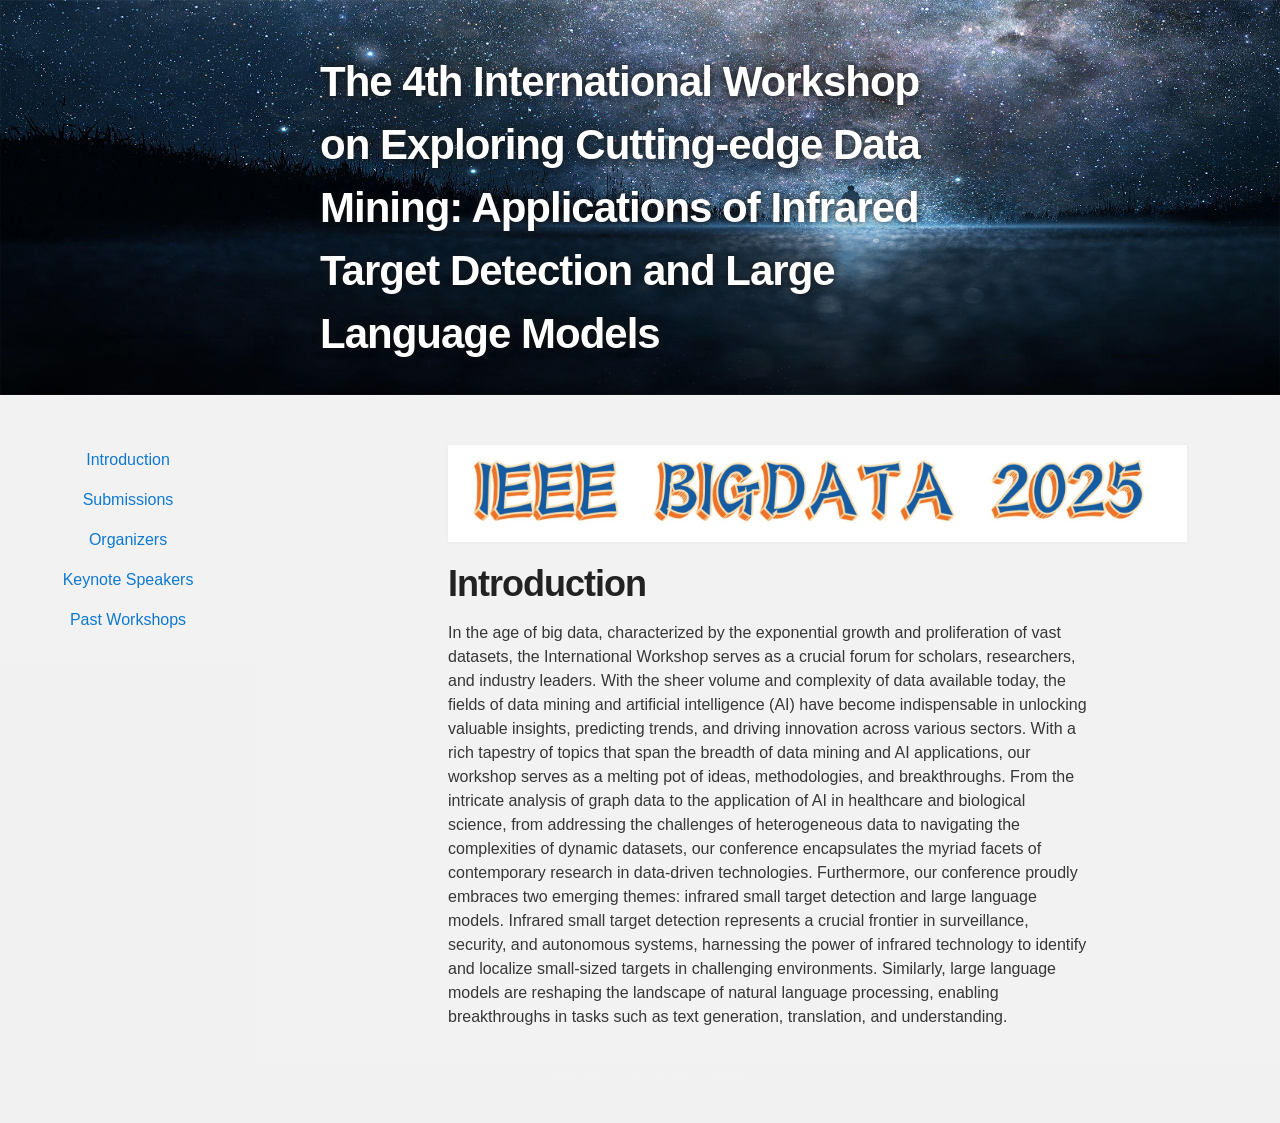
==== index.html @ c62ca706 "Initial commit: BigData 2026 conference website" ====
<!DOCTYPE html>
        <html lang="en-US">
        
          <head>
            <meta charset='utf-8'>
            <meta http-equiv="X-UA-Compatible" content="IE=edge">
            <meta name="viewport" content="width=device-width,maximum-scale=2">
            <link rel="stylesheet" type="text/css" media="screen" href="css/style.css">
            <style>
              /*兼容浏览器*/
              * {
                  margin: 0;
                  padding: 0;
              }
        
              .content {
                  width: 100%;
                  height: 100%;
              }
        
              .content-left {
                  width: 20%;
                  height: 100%;
                  /* background-color: #9ec5d169; */
                  float: left;
              }
        
              .content-right {
                  width: 80%;
                  height: 100%;
                  /* height: 600px; */
                  /* background-color: #6495ED; */
                  float: left;
                  position: relative;
                  z-index: 9999
                  
              }
        
              .left-title {
                  width: 100%;
                  height: 50px;
              }
        
              .left-title > a {
                
                  display: block;
                  width: 100%;
                  height: 50px;
                  line-height: 50px;
                  text-align: center;
                  /* color: white; */
                  /*去掉a下默认下划线*/
                  text-decoration: none;
              }
        
              /*分割线*/
              .seg {
                  height: 1px;
                  width: 100%;
                  /* background-color: black; */
              }
        
              .nav {
                  /*上下5,左右0*/
                  margin: 5px 0;
              }
        
              /*菜单项主标题*/
              .nav-title {
                  height: 40px;
                  width: 100%;
                  /* color: white; */
                  text-align: center;
                  line-height: 40px;
                  cursor: pointer;
              }
        
              /*子标题内容区*/
              .nav-content {
                  width: 100%;
                  height: 100%;
                  /* background-color: #0C1119; */
              }
        
              /*子标题的样式*/
              .nav-content > a {
                  display: block;
                  width: 100%;
                  height: 30px;
                  /* color: #CCCCCC; */
                  text-decoration: none;
                  text-align: center;
                  line-height: 30px;
                  font-size: 13px;
              }
        
              /*子标题鼠标经过时的改变颜色*/
              .nav-content > a:hover {
                  /* color: #FFFFFF; */
                  /* background-color: #12040c; */
              }
        
              /*内容区*/
              .content-right{
                  /* font-size: 0px; */
                  /* line-height: 10px; */
                  /* text-align: center; */
              }
          </style>
        
        <!-- Begin Jekyll SEO tag v2.8.0 -->
        <title> The 4th International Workshop on Exploring Cutting-edge Data Mining: Applications of Infrared Target Detection and Large Language Models | held with 2026 IEEE International Conference on Big Data</title>
        <meta name="generator" content="Jekyll v3.9.3" />
        <meta property="og:title" content=" The 4th International Workshop on Exploring Cutting-edge Data Mining: Applications of Infrared Target Detection and Large Language Models" />
        <meta property="og:locale" content="en_US" />
        <meta name="description" content="held with 2026 IEEE International Conference on Big Data" />
        <meta property="og:description" content="held with 2026 IEEE International Conference on Big Data" />
        <link rel="canonical" href="https://rhwbrhw.github.io/" />
        <meta property="og:url" content="https://rhwbrhw.github.io/" />
        <meta property="og:site_name" content=" The 4th International Workshop on Exploring Cutting-edge Data Mining: Applications of Infrared Target Detection and Large Language Models" />
        <meta property="og:type" content="website" />
        <meta name="twitter:card" content="summary" />
        <meta property="twitter:title" content=" The 4th International Workshop on Exploring Cutting-edge Data Mining: Applications of Infrared Target Detection and Large Language Models" />
        <script type="application/ld+json">
        {"@context":"https://schema.org","@type":"WebSite","description":"held with 2026 IEEE International Conference on Big Data","headline":" The 4th International Workshop on Exploring Cutting-edge Data Mining: Applications of Infrared Target Detection and Large Language Models","name":" The 4th International Workshop on Exploring Cutting-edge Data Mining: Applications of Infrared Target Detection and Large Language Models","url":"https://rhwbrhw.github.io/"}</script>
        <!-- End Jekyll SEO tag -->
        
          </head>
        
          <body>
        
            <!-- <ul class="sidebar">
              <li><a href="#introduction">Introduction</a></li>
              <li><a href="#Submissions">Submissions</a></li>
              <li><a href="#topics-of-interest">Topics of Interest</a></li>
              <li><a href="#proceedings">Proceedings</a></li>
              <li><a href="#submission-instructions">Submission Instructions</a></li>
              <li><a href="#important-dates">Important Dates</a></li>
              <li><a href="#schedule">Schedule</a></li>
              
            </ul> -->
        
        
        
        
        
            <!-- HEADER -->
            <div id="header_wrap" class="outer">
                <header class="inner">
        
                  <h1 id="project_title"> The 4th International Workshop on Exploring Cutting-edge Data Mining: Applications of Infrared Target Detection and Large Language Models</h1>
        
                  <!-- <script src = "jquery-3.6.0.js"></script> -->
        
          
                  <!-- <script src = "https://code.jquery.com/jquery-3.2.1.min.js"
                          integrity = "sha384-KJ3o2DKtIkvYIK3UENzmM7KCkRr/rE9/Qpg6aAZGJwFDMVNA/GpGFF93hXpG5KkN"
                          crossorigin = "anonymous"></script> -->
          
                  <!-- <script>
                      $(function () {
          
                          //隐藏所有子标题
                          $(".nav-menu").each(function () {
                              $(this).children(".nav-content").hide();
                          });
          
                          //给菜单项中的所有主标题绑定事件
                          $(".nav-title").each(function () {
                              //获取点击当前标签下所有子标签
                              var navConEle = $(this).parents(".nav-menu").children(".nav-content");
          
                              //绑定点击事件,判断navConEle的display这个属性是否为none,时none的话时隐藏状态
                              $(this).click(function(){
                                  if (navConEle.css("display") != "none") {
                                      //隐藏,传参数自带动画,单位为毫秒
                                      navConEle.hide(300);
                                  } else {
                                      //显示,传参数自带动画,单位为毫秒
                                      $(".nav-menu").each(function () {
                                          $(this).children(".nav-content").hide(300);
                                      });
                                      navConEle.show(300);
                                  }
                              });
                          });
          
                          $(".nav-content>a").each(function () {
                              $(this).click(function () {
                                  $(".content-right").html($(this).html());
                              });
                          });
          
                      });
                  </script> -->
                </header>
            </div>
        
                <!--index-->
                <div class = "content">
                  <!--左侧导航栏-->
                  <div class = "content-left">
                    <div id="main_content_wrap" class="outer">
                      <section id="main_content" class="inner">
                      <!-- <div class = "left-title">
                          <a href = "#">xx后台</a>
                      </div> -->
        
                      <!--水平线-->
                      <!-- <div class = "seg"></div> -->
        
                      <!--菜单栏导航-->
                      <div class = "nav">
                          <!--每一个菜单栏项-->
                          <div class = "nav-menu">
                              <!--主标题-->
                              <div class = "nav-title"><a href="index.html">Introduction</a></div>
                              <!-- 子标题
                              <div class = "nav-content">
                                  <a href = "#">商品列表</a>
                                  <a href = "#">添加商品</a>
                              </div> -->
                          </div>
        
                          <!--每一个菜单栏项-->
                          <div class = "nav-menu">
                              <!--主标题-->
                              <div class = "nav-title"><a href="Submissions.html">Submissions</a></div>
                              <!-- 子标题
                              <div class = "nav-content">
                                  <a href = "#">订单查看</a>
                                  <a href = "#">订单排序</a>
                              </div> -->
                          </div>
        
                          <!--每一个菜单栏项-->
                          <div class = "nav-menu">
                              <!--主标题-->
                              <div class = "nav-title"><a href="Organizers.html">Organizers</a></div>
                              <!-- 子标题
                              <div class = "nav-content">
                                  <a href = "#">类目查看</a>
                                  <a href = "#">类目删除</a>
                              </div> -->
                          </div>
                          <div class="nav-menu">
                            <!--主标题-->
                            <div class="nav-title"><a href="keynotespeaker.html">Keynote Speakers</a></div>
                            <!-- 子标题
                              <div class = "nav-content">
                                  <a href = "#">类目查看</a>
                                  <a href = "#">类目删除</a>
                              </div> -->
                            </div>
                              <div class="nav-menu">
                            <!--主标题-->
                            <div class="nav-title"><a href="pastworkshopd.html">Past Workshops</a></div>
                            <!-- 子标题
                              <div class = "nav-content">
                                  <a href = "#">类目查看</a>
                                  <a href = "#">类目删除</a>
                              </div> -->
                            </div>
                      </div></section></div>
                      <!--水平线-->
                      <!-- <div class = "seg"></div> -->
                  </div>
        
                  <!--右侧内容区-->
                  <div class = "content-right">
                      <!-- MAIN CONTENT -->
                      <div id="main_content_wrap" class="outer">
                        <section id="main_content" class="inner">
                          <p><img src="image/bigdata_1.jpg" alt="Branching" /></p>
        
                          
                          <h1 id="introduction">Introduction</h1>

                          <p> In the age of big data, characterized by the exponential growth and
                            proliferation of vast datasets, the International Workshop serves as a
                            crucial forum for scholars, researchers, and industry leaders. With the
                            sheer volume and complexity of data available today, the fields of data
                            mining and artificial intelligence (AI) have become indispensable in
                            unlocking valuable insights, predicting trends, and driving innovation
                            across various sectors. With a rich tapestry of topics that span the breadth
                            of data mining and AI applications, our workshop serves as a melting pot
                            of ideas, methodologies, and breakthroughs. From the intricate analysis of
                            graph data to the application of AI in healthcare and biological science,
                            from addressing the challenges of heterogeneous data to navigating the
                            complexities of dynamic datasets, our conference encapsulates the myriad
                            facets of contemporary research in data-driven technologies. Furthermore,
                            our conference proudly embraces two emerging themes: infrared small
                            target detection and large language models. Infrared small target
                            detection represents a crucial frontier in surveillance, security, and
                            autonomous systems, harnessing the power of infrared technology to
                            identify and localize small-sized targets in challenging environments.
                            Similarly, large language models are reshaping the landscape of natural
                            language processing, enabling breakthroughs in tasks such as text
                            generation, translation, and understanding.</p>
                          
                                </section>
                              </div>
                          
                              
                  </div></div></body>
                  <!-- FOOTER  -->
                  <div id="footer_wrap" class="outer">
                    <footer class="inner">
                      
                      <p>Published with <a href="https://pages.github.com">GitHub Pages</a></p>
                    </footer>
                  </div>
              
                  
                    <script>
                      (function(i,s,o,g,r,a,m){i['GoogleAnalyticsObject']=r;i[r]=i[r]||function(){
                      (i[r].q=i[r].q||[]).push(arguments)},i[r].l=1*new Date();a=s.createElement(o),
                      m=s.getElementsByTagName(o)[0];a.async=1;a.src=g;m.parentNode.insertBefore(a,m)
                      })(window,document,'script','//www.google-analytics.com/analytics.js','ga');
                      ga('create', '280783166', 'auto');
                      ga('send', 'pageview');
                    </script>
                            <!-- </body> -->
                          </html>
                          
                  <!-- </div> -->
        
                <!--index-->
---- css/style.css ----
.highlight table td {
    padding: 5px
}

.highlight table pre {
    margin: 0
}

.highlight .cm {
    color: #777772;
    font-style: italic
}

.highlight .cp {
    color: #797676;
    font-weight: bold
}

.highlight .c1 {
    color: #777772;
    font-style: italic
}

.highlight .cs {
    color: #797676;
    font-weight: bold;
    font-style: italic
}

.highlight .c,
.highlight .cd {
    color: #777772;
    font-style: italic
}

.highlight .err {
    color: #a61717;
    background-color: #e3d2d2
}

.highlight .gd {
    color: #000000;
    background-color: #ffdddd
}

.highlight .ge {
    color: #000000;
    font-style: italic
}

.highlight .gr {
    color: #aa0000
}

.highlight .gh {
    color: #797676
}

.highlight .gi {
    color: #000000;
    background-color: #ddffdd
}

.highlight .go {
    color: #888888
}

.highlight .gp {
    color: #555555
}

.highlight .gs {
    font-weight: bold
}

.highlight .gu {
    color: #aaaaaa
}

.highlight .gt {
    color: #aa0000
}

.highlight .kc {
    color: #000000;
    font-weight: bold
}

.highlight .kd {
    color: #000000;
    font-weight: bold
}

.highlight .kn {
    color: #000000;
    font-weight: bold
}

.highlight .kp {
    color: #000000;
    font-weight: bold
}

.highlight .kr {
    color: #000000;
    font-weight: bold
}

.highlight .kt {
    color: #445588;
    font-weight: bold
}

.highlight .k,
.highlight .kv {
    color: #000000;
    font-weight: bold
}

.highlight .mf {
    color: #009999
}

.highlight .mh {
    color: #009999
}

.highlight .il {
    color: #009999
}

.highlight .mi {
    color: #009999
}

.highlight .mo {
    color: #009999
}

.highlight .m,
.highlight .mb,
.highlight .mx {
    color: #009999
}

.highlight .sb {
    color: #d14
}

.highlight .sc {
    color: #d14
}

.highlight .sd {
    color: #d14
}

.highlight .s2 {
    color: #d14
}

.highlight .se {
    color: #d14
}

.highlight .sh {
    color: #d14
}

.highlight .si {
    color: #d14
}

.highlight .sx {
    color: #d14
}

.highlight .sr {
    color: #009926
}

.highlight .s1 {
    color: #d14
}

.highlight .ss {
    color: #990073
}

.highlight .s {
    color: #d14
}

.highlight .na {
    color: #008080
}

.highlight .bp {
    color: #797676
}

.highlight .nb {
    color: #0086B3
}

.highlight .nc {
    color: #445588;
    font-weight: bold
}

.highlight .no {
    color: #008080
}

.highlight .nd {
    color: #3c5d5d;
    font-weight: bold
}

.highlight .ni {
    color: #800080
}

.highlight .ne {
    color: #990000;
    font-weight: bold
}

.highlight .nf {
    color: #990000;
    font-weight: bold
}

.highlight .nl {
    color: #990000;
    font-weight: bold
}

.highlight .nn {
    color: #555555
}

.highlight .nt {
    color: #000080
}

.highlight .vc {
    color: #008080
}

.highlight .vg {
    color: #008080
}

.highlight .vi {
    color: #008080
}

.highlight .nv {
    color: #008080
}

.highlight .ow {
    color: #000000;
    font-weight: bold
}

.highlight .o {
    color: #000000;
    font-weight: bold
}

.highlight .w {
    color: #bbbbbb
}

.highlight {
    background-color: #f8f8f8
}

html,
body,
div,
span,
applet,
object,
iframe,
h1,
h2,
h3,
h4,
h5,
h6,
p,
blockquote,
pre,
a,
abbr,
acronym,
address,
big,
cite,
code,
del,
dfn,
em,
img,
ins,
kbd,
q,
s,
samp,
small,
strike,
strong,
sub,
sup,
tt,
var,
b,
u,
i,
center,
dl,
dt,
dd,
ol,
ul,
li,
fieldset,
form,
label,
legend,
table,
caption,
tbody,
tfoot,
thead,
tr,
th,
td,
article,
aside,
canvas,
details,
embed,
figure,
figcaption,
footer,
header,
hgroup,
menu,
nav,
output,
ruby,
section,
summary,
time,
mark,
audio,
video {
    margin: 0;
    padding: 0;
    border: 0;
    font: inherit;
    vertical-align: baseline
}

article,
aside,
details,
figcaption,
figure,
footer,
header,
hgroup,
menu,
nav,
section {
    display: block
}

ol,
ul {
    list-style: none
}

table {
    border-collapse: collapse;
    border-spacing: 0
}

body {
    box-sizing: border-box;
    color: #373737;
    background: #f2f2f2;
    font-size: 16px;
    font-family: 'Myriad Pro', Calibri, Helvetica, Arial, sans-serif;
    line-height: 1.5;
    -webkit-font-smoothing: antialiased
}

h1,
h2,
h3,
h4,
h5,
h6 {
    margin: 10px 0;
    font-weight: 700;
    color: #222222;
    font-family: 'Lucida Grande', 'Calibri', Helvetica, Arial, sans-serif;
    letter-spacing: -1px
}

h1 {
    font-size: 36px;
    font-weight: 700
}

h2 {
    padding-bottom: 10px;
    font-size: 32px;
    background: url("../images/bg_hr.png") repeat-x bottom
}

h3 {
    font-size: 24px
}

h4 {
    font-size: 21px
}

h5 {
    font-size: 18px
}

h6 {
    font-size: 16px
}

p {
    margin: 10px 0 15px 0
}

footer p {
    color: #f2f2f2
}

a {
    text-decoration: none;
    color: #0F79D0;
    text-shadow: none;
    transition: color 0.5s ease;
    transition: text-shadow 0.5s ease;
    -webkit-transition: color 0.5s ease;
    -webkit-transition: text-shadow 0.5s ease;
    -moz-transition: color 0.5s ease;
    -moz-transition: text-shadow 0.5s ease;
    -o-transition: color 0.5s ease;
    -o-transition: text-shadow 0.5s ease;
    -ms-transition: color 0.5s ease;
    -ms-transition: text-shadow 0.5s ease
}

a:hover,
a:focus {
    text-decoration: underline
}

footer a {
    color: #f2f2f2;
    text-decoration: underline
}

em,
cite {
    font-style: italic
}

strong {
    font-weight: bold
}

img {
    position: relative;
    margin: 0 auto;
    max-width: 739px;
    padding: 5px;
    margin: 10px 0 10px 0;
    border: 1px solid #ebebeb;
    box-shadow: 0 0 5px #ebebeb;
    -webkit-box-shadow: 0 0 5px #ebebeb;
    -moz-box-shadow: 0 0 5px #ebebeb;
    -o-box-shadow: 0 0 5px #ebebeb;
    -ms-box-shadow: 0 0 5px #ebebeb
}

p img {
    display: inline;
    margin: 0;
    padding: 0;
    vertical-align: middle;
    text-align: center;
    border: none
}

pre,
code {
    color: #222;
    background-color: #fff;
    font-family: Monaco, "Bitstream Vera Sans Mono", "Lucida Console", Terminal, monospace;
    font-size: 0.875em;
    border-radius: 2px;
    -moz-border-radius: 2px;
    -webkit-border-radius: 2px
}

pre {
    padding: 10px;
    box-shadow: 0 0 10px rgba(0, 0, 0, 0.1);
    overflow: auto
}

code {
    padding: 3px;
    margin: 0 3px;
    box-shadow: 0 0 10px rgba(0, 0, 0, 0.1)
}

pre code {
    display: block;
    box-shadow: none
}

blockquote {
    color: #666;
    margin-bottom: 20px;
    padding: 0 0 0 20px;
    border-left: 3px solid #bbb
}

ul,
ol,
dl {
    margin-bottom: 15px
}

ul {
    list-style-position: inside;
    list-style: disc;
    padding-left: 20px
}

ol {
    list-style-position: inside;
    list-style: decimal;
    padding-left: 20px
}

dl dt {
    font-weight: bold
}

dl dd {
    padding-left: 20px;
    font-style: italic
}

dl p {
    padding-left: 20px;
    font-style: italic
}

hr {
    height: 1px;
    margin-bottom: 5px;
    border: none;
    background: url("../images/bg_hr.png") repeat-x center
}

table {
    border: 1px solid #373737;
    margin-bottom: 20px;
    text-align: left
}

th {
    font-family: 'Lucida Grande', 'Helvetica Neue', Helvetica, Arial, sans-serif;
    padding: 10px;
    background: #373737;
    color: #fff
}

td {
    padding: 10px;
    border: 1px solid #373737
}

form {
    background: #f2f2f2;
    padding: 20px
}

kbd {
    background-color: #fafbfc;
    border: 1px solid #c6cbd1;
    border-bottom-color: #959da5;
    border-radius: 3px;
    box-shadow: inset 0 -1px 0 #959da5;
    color: #444d56;
    display: inline-block;
    font-size: 11px;
    line-height: 11px;
    padding: 3px 5px;
    vertical-align: middle
}

.outer {
    width: 100%
}

.inner {
    position: relative;
    max-width: 640px;
    padding: 20px 10px;
    margin: 0 auto
}

#forkme_banner {
    display: block;
    position: absolute;
    top: 0;
    right: 10px;
    z-index: 10;
    padding: 10px 50px 10px 10px;
    color: #fff;
    background: url("../images/blacktocat.png") #0090ff no-repeat 95% 50%;
    font-weight: 700;
    box-shadow: 0 0 10px rgba(0, 0, 0, 0.5);
    border-bottom-left-radius: 2px;
    border-bottom-right-radius: 2px
}

#header_wrap {
    background-image: url("../image/tushuguan.jpg");
    background-size: 100% 100%;
}

#header_wrap .inner {
    padding: 50px 10px 30px 10px
}

#project_title {
    margin: 0;
    color: #fff;
    font-size: 42px;
    font-weight: 700;
    text-shadow: #111 0px 0px 10px
}

#project_tagline {
    color: #fff;
    font-size: 24px;
    font-weight: 300;
    background: none;
    text-shadow: #111 0px 0px 10px
}

#downloads {
    position: absolute;
    width: 210px;
    z-index: 10;
    bottom: -40px;
    right: 0;
    height: 70px;
    background: url("../images/icon_download.png") no-repeat 0% 90%
}

.zip_download_link {
    display: block;
    float: right;
    width: 90px;
    height: 70px;
    text-indent: -5000px;
    overflow: hidden;
    background: url(../images/sprite_download.png) no-repeat bottom left
}

.tar_download_link {
    display: block;
    float: right;
    width: 90px;
    height: 70px;
    text-indent: -5000px;
    overflow: hidden;
    background: url(../images/sprite_download.png) no-repeat bottom right;
    margin-left: 10px
}

.zip_download_link:hover {
    background: url(../images/sprite_download.png) no-repeat top left
}

.tar_download_link:hover {
    background: url(../images/sprite_download.png) no-repeat top right
}

#main_content_wrap {
    background: #f2f2f2;
    /* position: relative;
    z-index: 9999 */
    /* border-top: 1px solid #111; */
    /* border-bottom: 1px solid #111 */
}

#main_content {
    padding-top: 40px
}

#footer_wrap {
    background: #f1f1f1;
    text-align: center;
    display: block;
}

@media screen and (max-width: 992px) {
    img {
        max-width: 100%
    }
}

@media screen and (max-width: 480px) {
    body {
        font-size: 14px
    }

    #downloads {
        display: none
    }

    .inner {
        min-width: 320px;
        max-width: 480px
    }

    #project_title {
        font-size: 32px
    }

    h1 {
        font-size: 28px
    }

    h2 {
        font-size: 24px
    }

    h3 {
        font-size: 21px
    }

    h4 {
        font-size: 18px
    }

    h5 {
        font-size: 14px
    }

    h6 {
        font-size: 12px
    }

    code,
    pre {
        font-size: 11px
    }
}

@media screen and (max-width: 320px) {
    body {
        font-size: 14px
    }

    #downloads {
        display: none
    }

    .inner {
        min-width: 240px;
        max-width: 320px
    }

    #project_title {
        font-size: 28px
    }

    h1 {
        font-size: 24px
    }

    h2 {
        font-size: 21px
    }

    h3 {
        font-size: 18px
    }

    h4 {
        font-size: 16px
    }

    h5 {
        font-size: 14px
    }

    h6 {
        font-size: 12px
    }

    code,
    pre {
        min-width: 240px;
        max-width: 320px;
        font-size: 11px
    }
}
#iframe_schedule {
    width: 900px;
  height: 800px;
  }
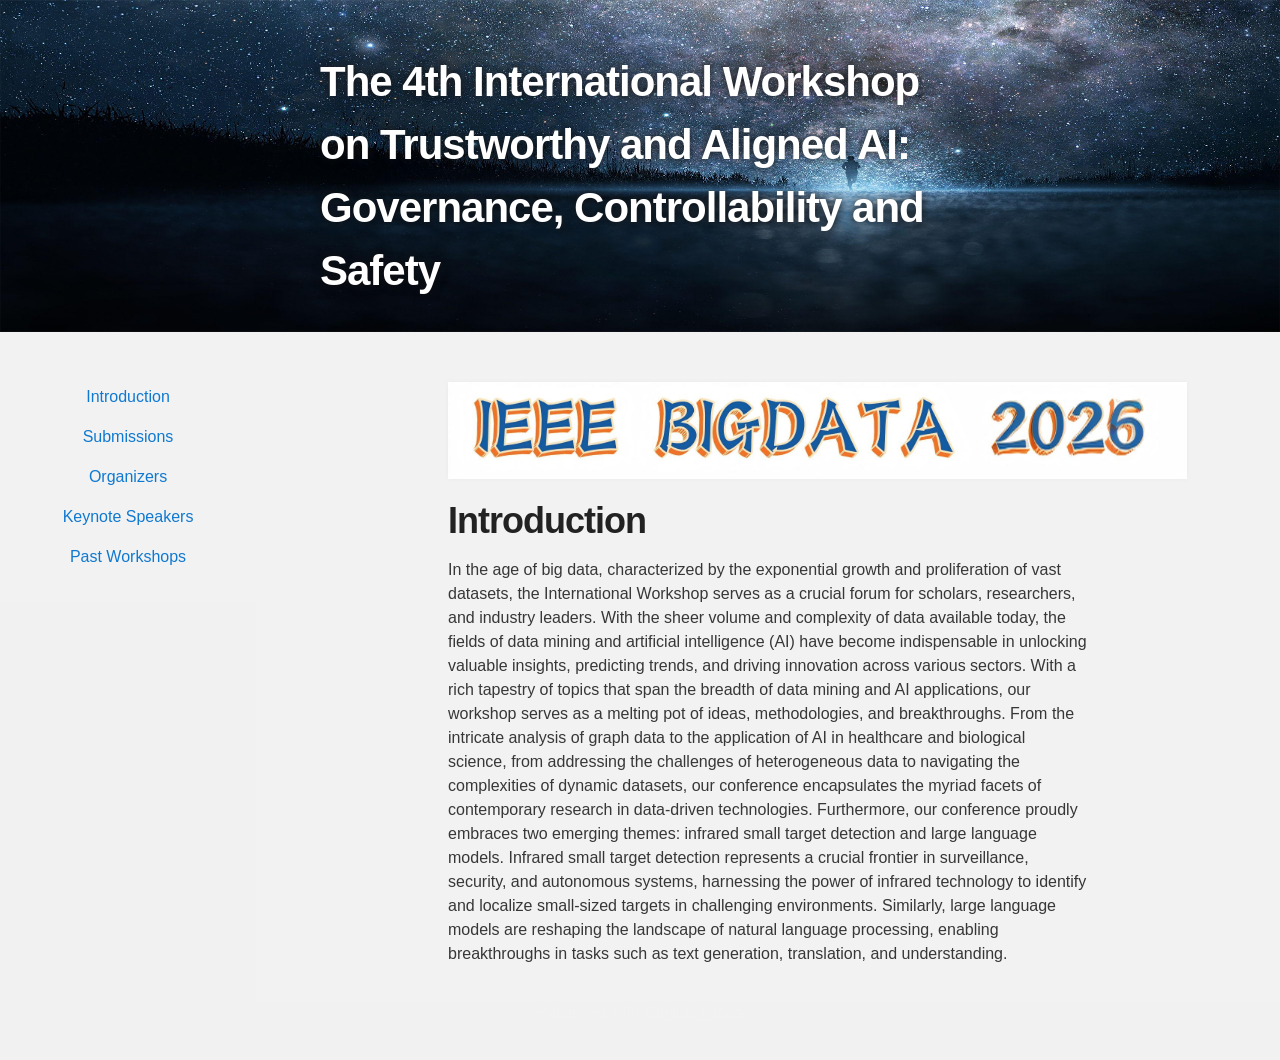
==== commit 078980c3: "Update workshop title, TBA placeholders for links/schedule, align dates with IEEE BigData 2026 offic" ====
--- a/index.html
+++ b/index.html
@@ -109,20 +109,20 @@
           </style>
         
         <!-- Begin Jekyll SEO tag v2.8.0 -->
-        <title> The 4th International Workshop on Exploring Cutting-edge Data Mining: Applications of Infrared Target Detection and Large Language Models | held with 2026 IEEE International Conference on Big Data</title>
+        <title> The 4th International Workshop on Trustworthy and Aligned AI: Governance, Controllability and Safety | held with 2026 IEEE International Conference on Big Data</title>
         <meta name="generator" content="Jekyll v3.9.3" />
-        <meta property="og:title" content=" The 4th International Workshop on Exploring Cutting-edge Data Mining: Applications of Infrared Target Detection and Large Language Models" />
+        <meta property="og:title" content=" The 4th International Workshop on Trustworthy and Aligned AI: Governance, Controllability and Safety" />
         <meta property="og:locale" content="en_US" />
         <meta name="description" content="held with 2026 IEEE International Conference on Big Data" />
         <meta property="og:description" content="held with 2026 IEEE International Conference on Big Data" />
         <link rel="canonical" href="https://rhwbrhw.github.io/" />
         <meta property="og:url" content="https://rhwbrhw.github.io/" />
-        <meta property="og:site_name" content=" The 4th International Workshop on Exploring Cutting-edge Data Mining: Applications of Infrared Target Detection and Large Language Models" />
+        <meta property="og:site_name" content=" The 4th International Workshop on Trustworthy and Aligned AI: Governance, Controllability and Safety" />
         <meta property="og:type" content="website" />
         <meta name="twitter:card" content="summary" />
-        <meta property="twitter:title" content=" The 4th International Workshop on Exploring Cutting-edge Data Mining: Applications of Infrared Target Detection and Large Language Models" />
+        <meta property="twitter:title" content=" The 4th International Workshop on Trustworthy and Aligned AI: Governance, Controllability and Safety" />
         <script type="application/ld+json">
-        {"@context":"https://schema.org","@type":"WebSite","description":"held with 2026 IEEE International Conference on Big Data","headline":" The 4th International Workshop on Exploring Cutting-edge Data Mining: Applications of Infrared Target Detection and Large Language Models","name":" The 4th International Workshop on Exploring Cutting-edge Data Mining: Applications of Infrared Target Detection and Large Language Models","url":"https://rhwbrhw.github.io/"}</script>
+        {"@context":"https://schema.org","@type":"WebSite","description":"held with 2026 IEEE International Conference on Big Data","headline":" The 4th International Workshop on Trustworthy and Aligned AI: Governance, Controllability and Safety","name":" The 4th International Workshop on Trustworthy and Aligned AI: Governance, Controllability and Safety","url":"https://rhwbrhw.github.io/"}</script>
         <!-- End Jekyll SEO tag -->
         
           </head>
@@ -148,7 +148,7 @@
             <div id="header_wrap" class="outer">
                 <header class="inner">
         
-                  <h1 id="project_title"> The 4th International Workshop on Exploring Cutting-edge Data Mining: Applications of Infrared Target Detection and Large Language Models</h1>
+                  <h1 id="project_title"> The 4th International Workshop on Trustworthy and Aligned AI: Governance, Controllability and Safety</h1>
         
                   <!-- <script src = "jquery-3.6.0.js"></script> -->
         
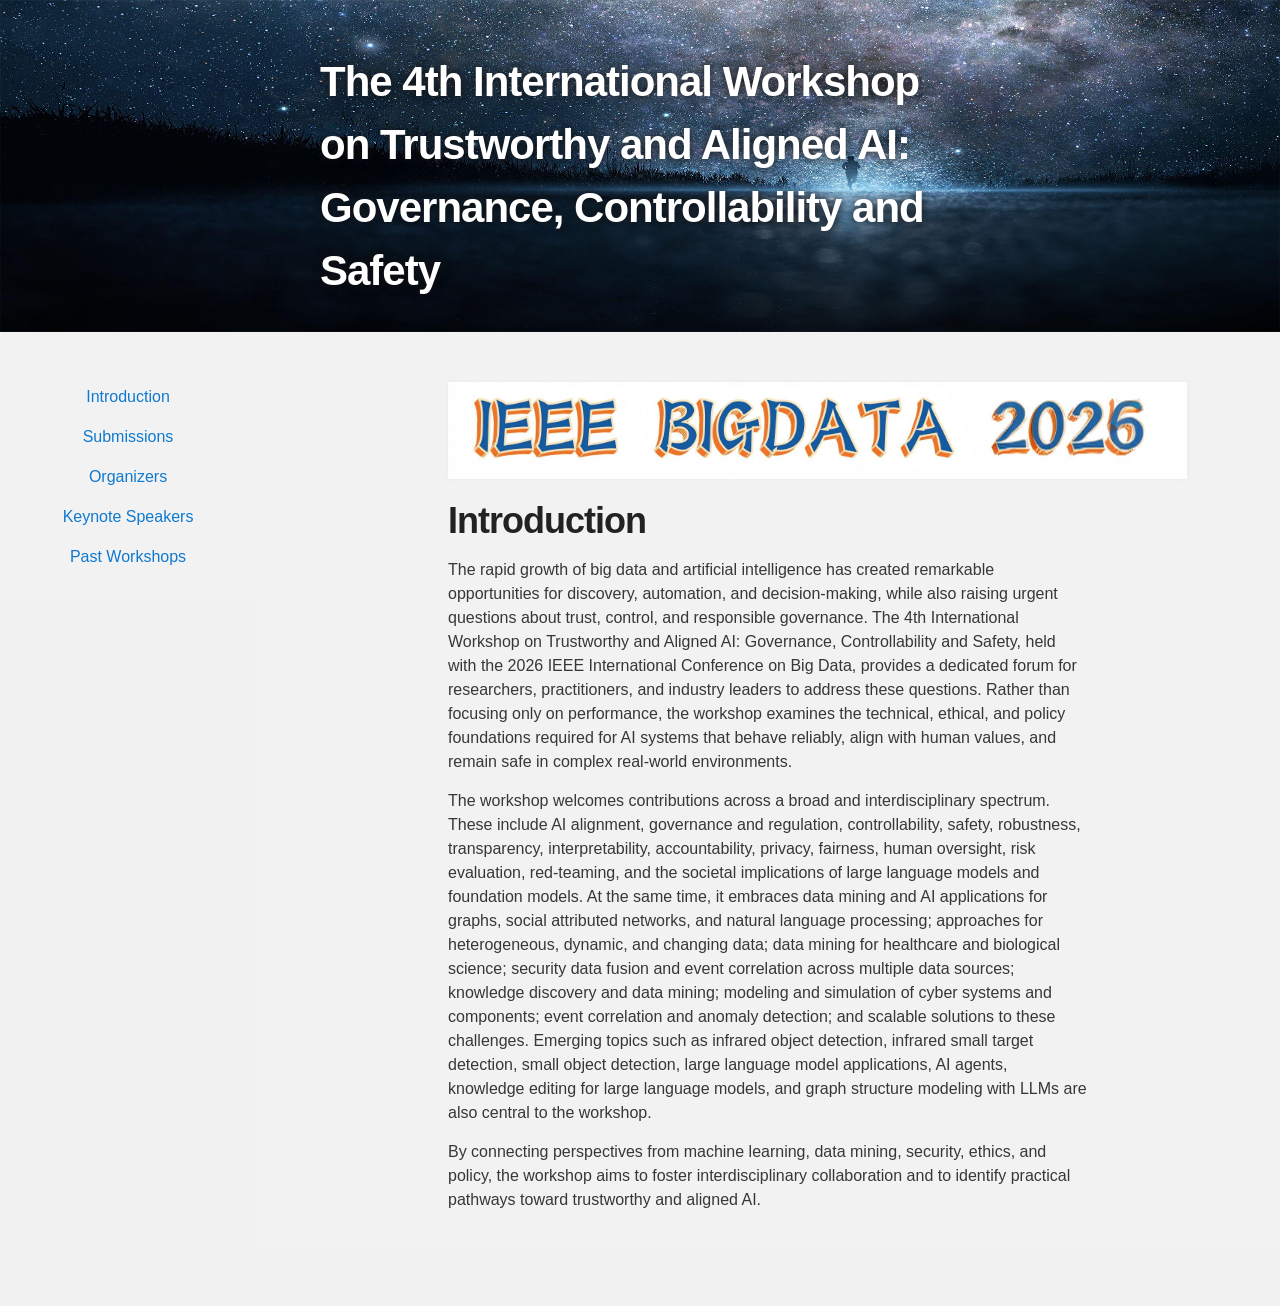
==== commit 11de0c59: "Update index.html" ====
--- a/index.html
+++ b/index.html
@@ -276,27 +276,9 @@
                           
                           <h1 id="introduction">Introduction</h1>
 
-                          <p> In the age of big data, characterized by the exponential growth and
-                            proliferation of vast datasets, the International Workshop serves as a
-                            crucial forum for scholars, researchers, and industry leaders. With the
-                            sheer volume and complexity of data available today, the fields of data
-                            mining and artificial intelligence (AI) have become indispensable in
-                            unlocking valuable insights, predicting trends, and driving innovation
-                            across various sectors. With a rich tapestry of topics that span the breadth
-                            of data mining and AI applications, our workshop serves as a melting pot
-                            of ideas, methodologies, and breakthroughs. From the intricate analysis of
-                            graph data to the application of AI in healthcare and biological science,
-                            from addressing the challenges of heterogeneous data to navigating the
-                            complexities of dynamic datasets, our conference encapsulates the myriad
-                            facets of contemporary research in data-driven technologies. Furthermore,
-                            our conference proudly embraces two emerging themes: infrared small
-                            target detection and large language models. Infrared small target
-                            detection represents a crucial frontier in surveillance, security, and
-                            autonomous systems, harnessing the power of infrared technology to
-                            identify and localize small-sized targets in challenging environments.
-                            Similarly, large language models are reshaping the landscape of natural
-                            language processing, enabling breakthroughs in tasks such as text
-                            generation, translation, and understanding.</p>
+                          <p>The rapid growth of big data and artificial intelligence has created remarkable opportunities for discovery, automation, and decision-making, while also raising urgent questions about trust, control, and responsible governance. The 4th International Workshop on Trustworthy and Aligned AI: Governance, Controllability and Safety, held with the 2026 IEEE International Conference on Big Data, provides a dedicated forum for researchers, practitioners, and industry leaders to address these questions. Rather than focusing only on performance, the workshop examines the technical, ethical, and policy foundations required for AI systems that behave reliably, align with human values, and remain safe in complex real-world environments.</p>
+                          <p>The workshop welcomes contributions across a broad and interdisciplinary spectrum. These include AI alignment, governance and regulation, controllability, safety, robustness, transparency, interpretability, accountability, privacy, fairness, human oversight, risk evaluation, red-teaming, and the societal implications of large language models and foundation models. At the same time, it embraces data mining and AI applications for graphs, social attributed networks, and natural language processing; approaches for heterogeneous, dynamic, and changing data; data mining for healthcare and biological science; security data fusion and event correlation across multiple data sources; knowledge discovery and data mining; modeling and simulation of cyber systems and components; event correlation and anomaly detection; and scalable solutions to these challenges. Emerging topics such as infrared object detection, infrared small target detection, small object detection, large language model applications, AI agents, knowledge editing for large language models, and graph structure modeling with LLMs are also central to the workshop.</p>
+                          <p>By connecting perspectives from machine learning, data mining, security, ethics, and policy, the workshop aims to foster interdisciplinary collaboration and to identify practical pathways toward trustworthy and aligned AI.</p>
                           
                                 </section>
                               </div>
